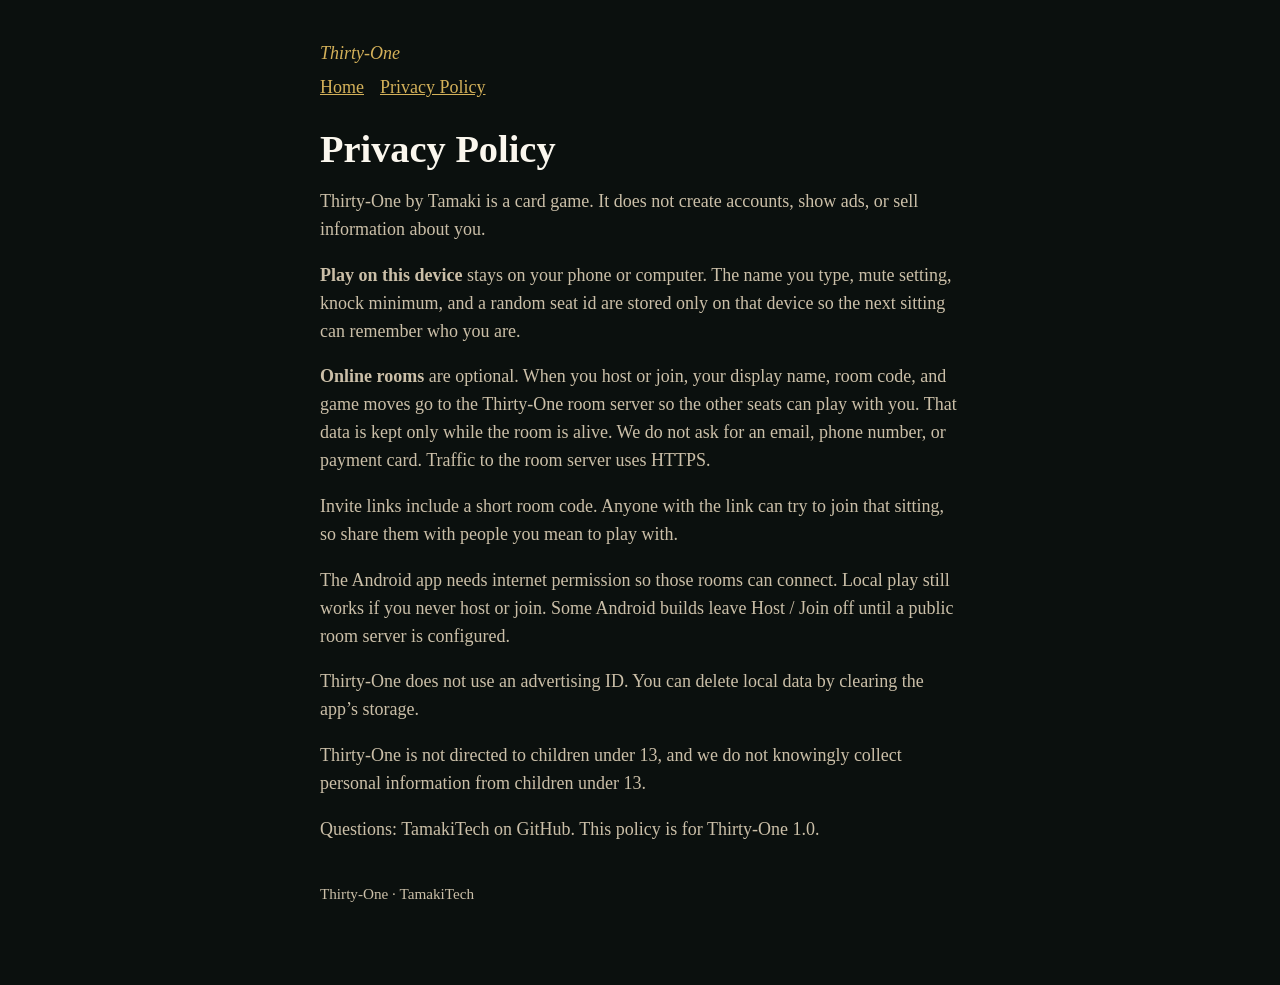
==== privacy.html @ 0381e72b "Add Thirty-One privacy policy for Play Console. Co-authored-by: Cursor <cursoragent@cursor.com>" ====
<!doctype html>
<html lang="en">
  <head>
    <meta charset="UTF-8" />
    <meta name="viewport" content="width=device-width, initial-scale=1" />
    <meta name="theme-color" content="#0b100e" />
    <title>Privacy Policy — Thirty-One</title>
    <link rel="stylesheet" href="styles.css" />
  </head>
  <body>
    <main>
      <p class="brand">Thirty-One</p>
      <nav>
        <a href="index.html">Home</a>
        <a href="privacy.html">Privacy Policy</a>
      </nav>
      <h1>Privacy Policy</h1>
      <p>Thirty-One by Tamaki is a card game. It does not create accounts, show ads, or sell information about you.</p>
      <p>
        <strong>Play on this device</strong> stays on your phone or computer. The name you type, mute setting,
        knock minimum, and a random seat id are stored only on that device so the next sitting can remember who
        you are.
      </p>
      <p>
        <strong>Online rooms</strong> are optional. When you host or join, your display name, room code, and game
        moves go to the Thirty-One room server so the other seats can play with you. That data is kept only while
        the room is alive. We do not ask for an email, phone number, or payment card. Traffic to the room server
        uses HTTPS.
      </p>
      <p>
        Invite links include a short room code. Anyone with the link can try to join that sitting, so share them
        with people you mean to play with.
      </p>
      <p>
        The Android app needs internet permission so those rooms can connect. Local play still works if you never
        host or join. Some Android builds leave Host / Join off until a public room server is configured.
      </p>
      <p>
        Thirty-One does not use an advertising ID. You can delete local data by clearing the app’s storage.
      </p>
      <p>
        Thirty-One is not directed to children under 13, and we do not knowingly collect personal information from
        children under 13.
      </p>
      <p>Questions: TamakiTech on GitHub. This policy is for Thirty-One 1.0.</p>
      <p class="footer">Thirty-One · TamakiTech</p>
    </main>
  </body>
</html>
---- styles.css ----
body {
  margin: 0;
  background: #0b100e;
  color: #fbf7ee;
  font: 18px/1.55 Georgia, "Times New Roman", serif;
}

main {
  max-width: 40rem;
  margin: 0 auto;
  padding: 2.5rem 1.4rem 4rem;
}

.brand {
  margin: 0 0 0.4rem;
  color: #d4b15a;
  font-family: Georgia, "Times New Roman", serif;
  font-style: italic;
}

nav {
  display: flex;
  gap: 1rem;
  margin: 0 0 1.6rem;
}

h1 {
  font-family: Georgia, "Times New Roman", serif;
  font-size: 2.4rem;
  line-height: 1.1;
  margin: 0 0 1rem;
}

p {
  color: #cbbfa8;
}

a {
  color: #d4b15a;
}

.footer {
  margin-top: 2.4rem;
  font-size: 0.95rem;
}
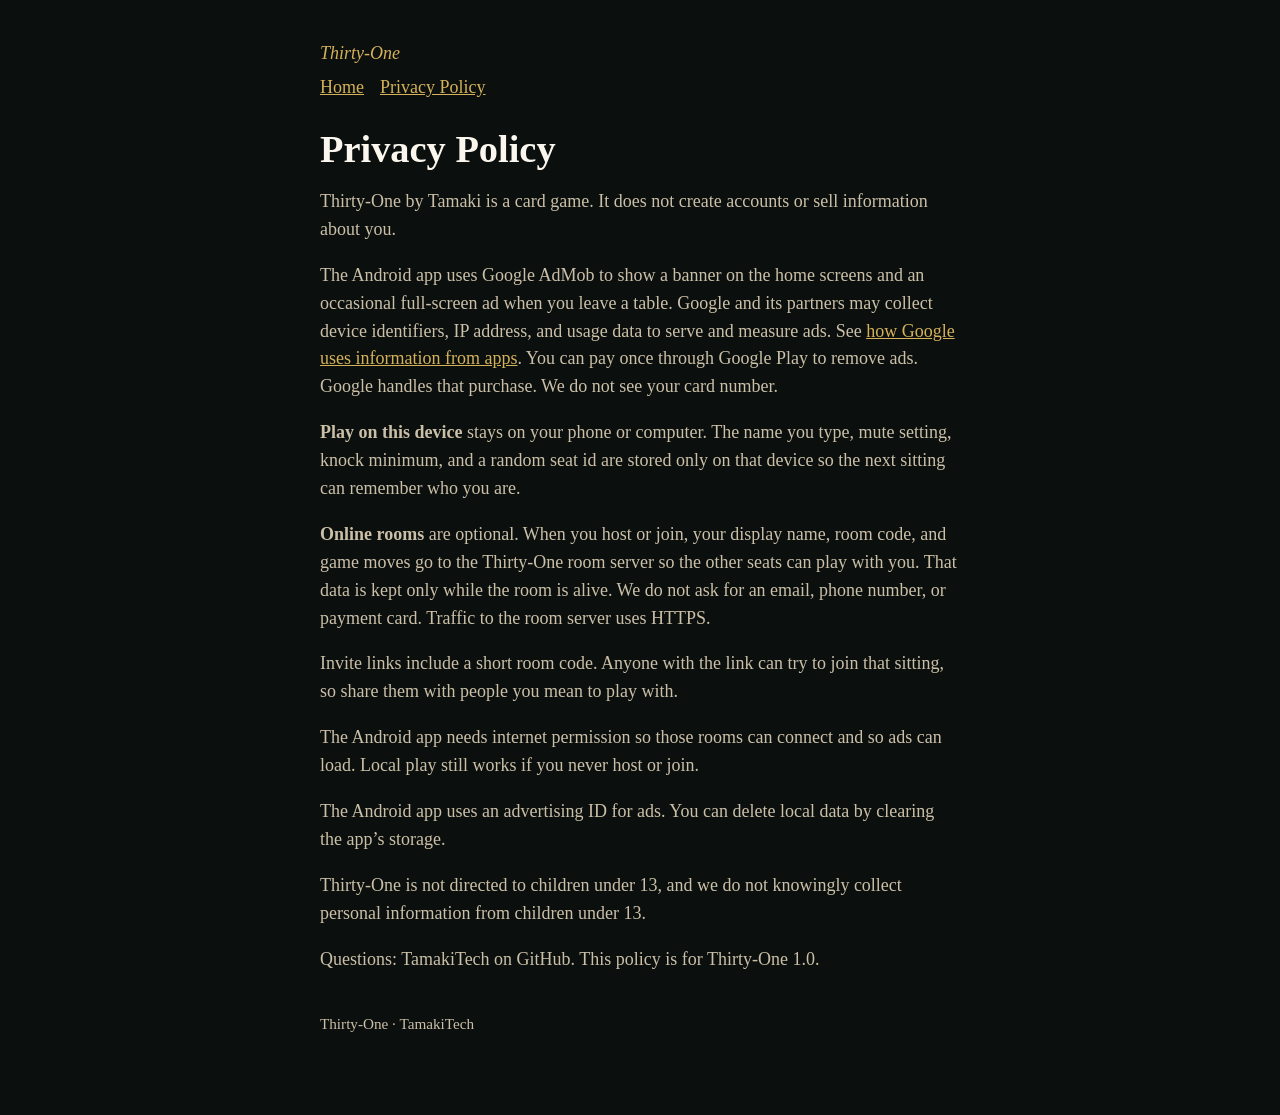
==== commit e16f2f0a: "Document AdMob ads and the remove-ads purchase. Co-authored-by: Cursor <cursoragent@cursor.com>" ====
--- a/privacy.html
+++ b/privacy.html
@@ -15,7 +15,15 @@
         <a href="privacy.html">Privacy Policy</a>
       </nav>
       <h1>Privacy Policy</h1>
-      <p>Thirty-One by Tamaki is a card game. It does not create accounts, show ads, or sell information about you.</p>
+      <p>Thirty-One by Tamaki is a card game. It does not create accounts or sell information about you.</p>
+      <p>
+        The Android app uses Google AdMob to show a banner on the home screens and an occasional full-screen ad
+        when you leave a table. Google and its partners may collect device identifiers, IP address, and usage data
+        to serve and measure ads. See
+        <a href="https://policies.google.com/technologies/ads" rel="noopener noreferrer">how Google uses information from apps</a>.
+        You can pay once through Google Play to remove ads. Google handles that purchase. We do not see your card
+        number.
+      </p>
       <p>
         <strong>Play on this device</strong> stays on your phone or computer. The name you type, mute setting,
         knock minimum, and a random seat id are stored only on that device so the next sitting can remember who
@@ -32,11 +40,11 @@
         with people you mean to play with.
       </p>
       <p>
-        The Android app needs internet permission so those rooms can connect. Local play still works if you never
-        host or join. Some Android builds leave Host / Join off until a public room server is configured.
+        The Android app needs internet permission so those rooms can connect and so ads can load. Local play still
+        works if you never host or join.
       </p>
       <p>
-        Thirty-One does not use an advertising ID. You can delete local data by clearing the app’s storage.
+        The Android app uses an advertising ID for ads. You can delete local data by clearing the app’s storage.
       </p>
       <p>
         Thirty-One is not directed to children under 13, and we do not knowingly collect personal information from
